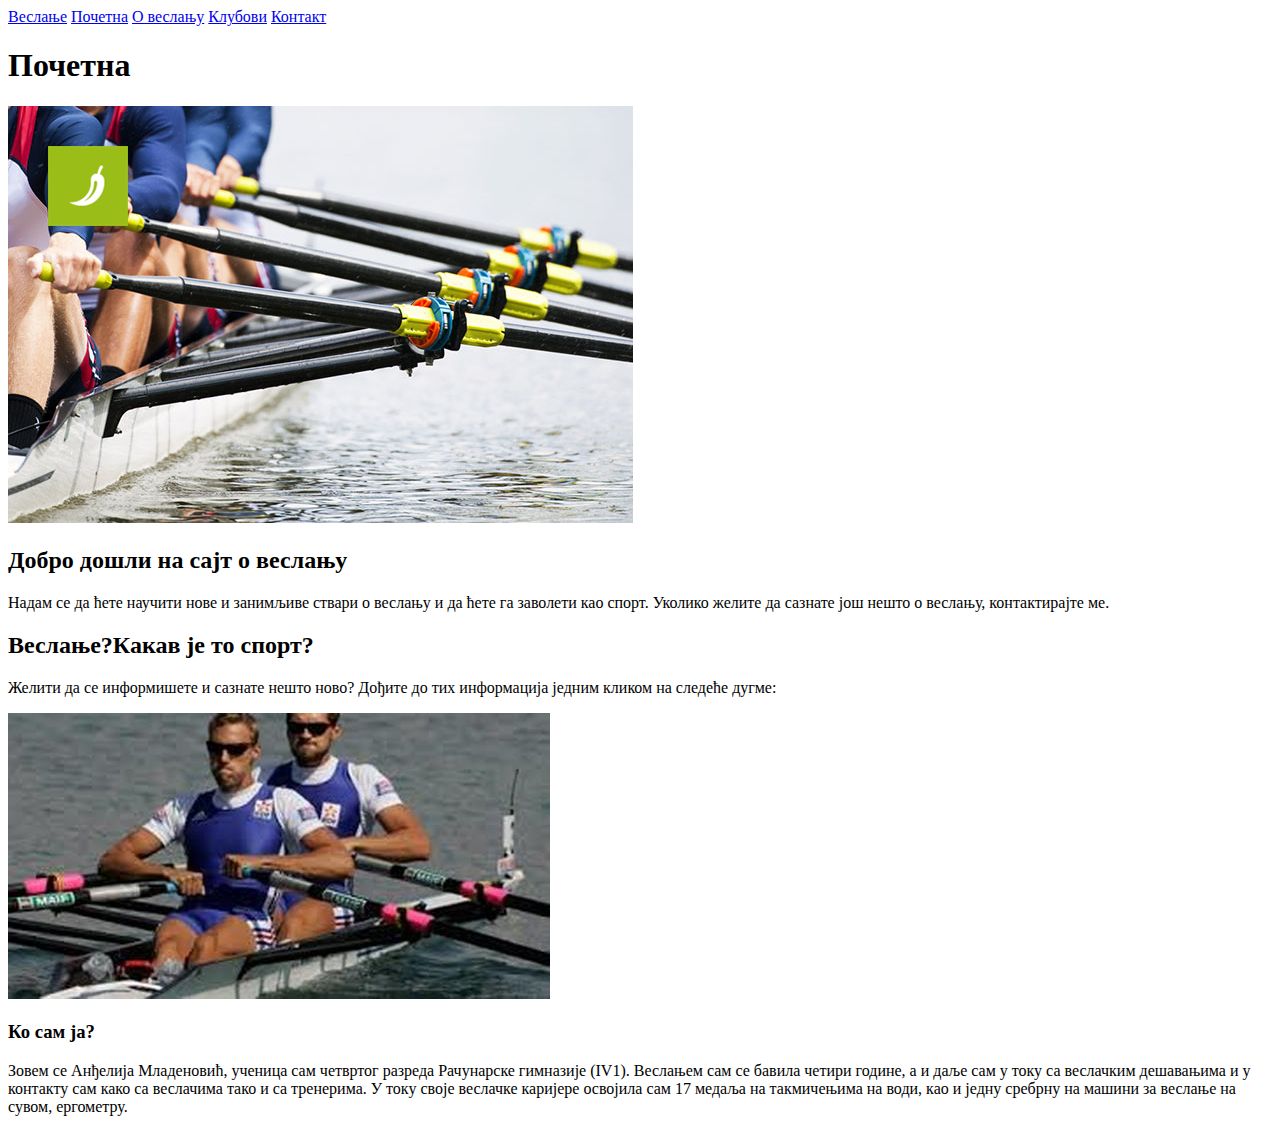
==== docs/index.html @ d4c6965b "docs" ====
<!DOCTYPE html>
<html lang="en">
<head>
    <meta charset="UTF-8">
    <meta name="viewport" content="width=device-width, initial-scale=1.0">
    <title>Document</title>
</head>
<body>
    <div > <!--kontejner, sadrzi sve-->
        <div class=meni>
            <a href="pocetna.html">Веслање</a>
            <a href="pocetna.html">Почетна</a>
            <a href="OVeslanju.html">О веслању</a>
            <a href="klubovi.html">Клубови</a>
            <a href="Kontakt.html">Контакт</a>
        </div>
        <div class=gornji>
            <h1>Почетна</h1>
            <img src=почетна.png alt="Ауслегери и весла четверца скул"/>
            <div class=preko_slike> 
                <h2>Добро дошли на сајт о веслању</h2>
                <p>Надам се да ћете научити нове и занимљиве ствари о веслању и да ћете 
                    га заволети као спорт. Уколико желите да сазнате још нешто о веслању, контактирајте ме.
                </p>
                <!--Dugme Udji na moj profil-->
            </div>
        </div>
        <div class=sadrzaj>
            <h2>Веслање?Какав је то спорт?</h2>
            <p>Желити да се информишете и сазнате нешто ново? Дођите до тих информација једним кликом на следеће дугме:</p>
            <!--Dugme Saznaj vise-->
            <img src=veslanje.jpg alt="Мушки дубл скул" />
        </div>
        <div class=donji>
            <h3>Ко сам ја?</h3>
            <p>Зовем се Анђелија Младеновић, ученица сам четвртог разреда Рачунарске гимназије (IV1). Веслањем сам се бавила четири године,
                 а и даље сам у току са веслачким дешавањима и у контакту сам како са веслачима тако и са тренерима. У току своје веслачке 
                 каријере освојила сам 17 медаља на такмичењима на води, као и једну сребрну на машини за веслање на сувом, ергометру.
            </p>
        </div>
    </div>
</body>
</html>
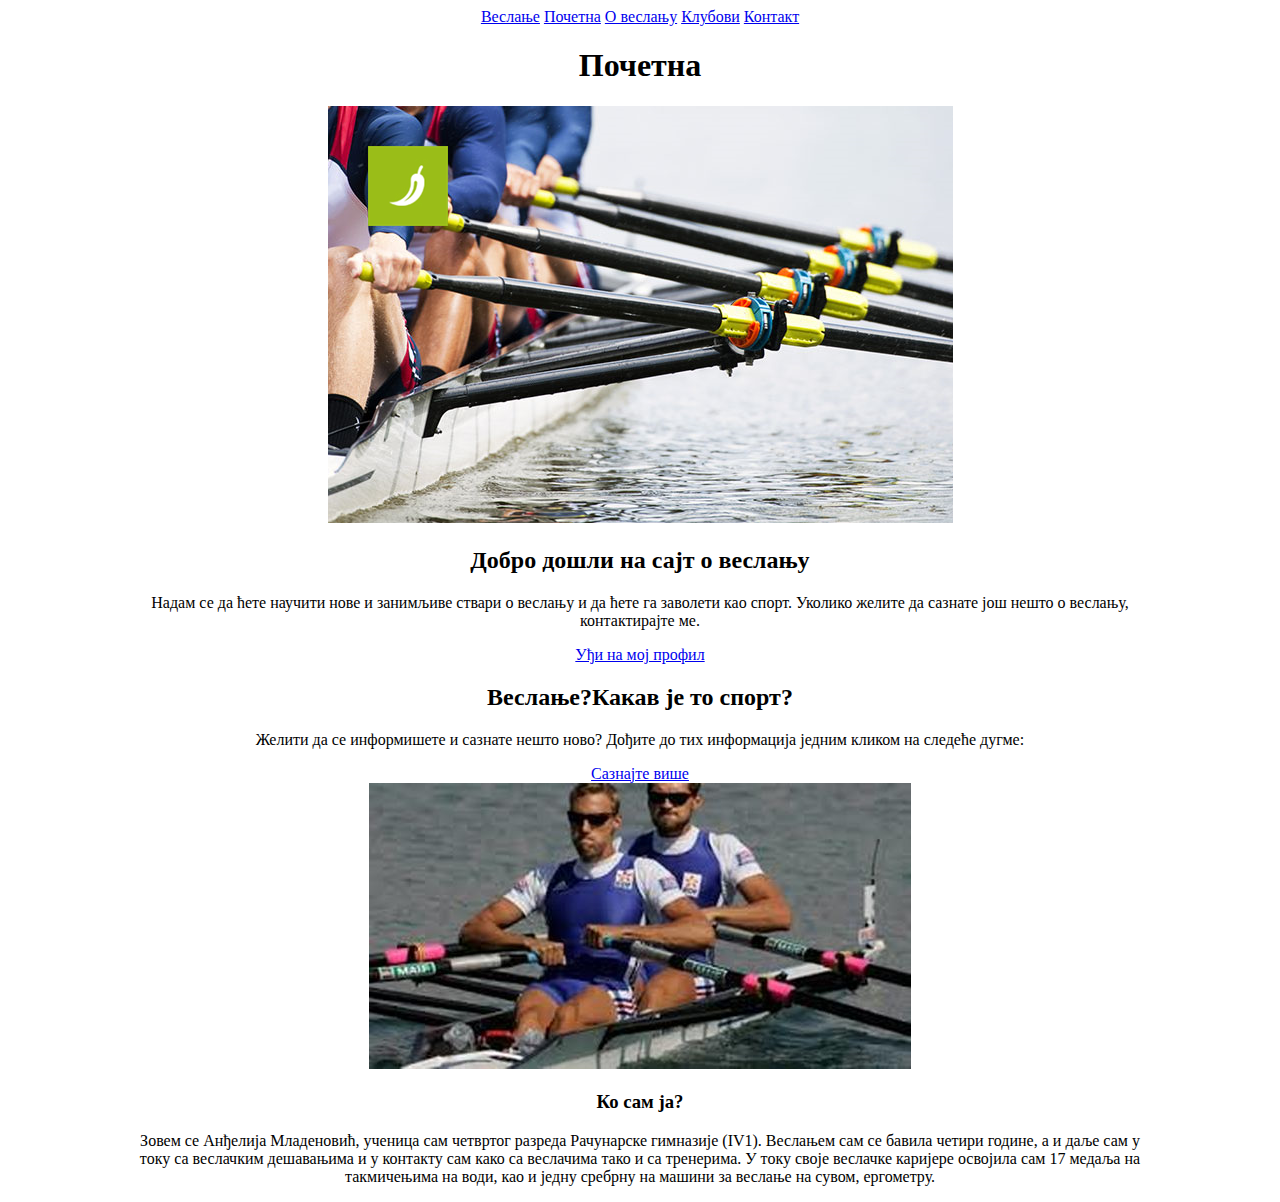
==== commit df9c0dbe: "Dugmici i pocetak css-a" ====
--- a/docs/index.html
+++ b/docs/index.html
@@ -4,17 +4,23 @@
     <meta charset="UTF-8">
     <meta name="viewport" content="width=device-width, initial-scale=1.0">
     <title>Document</title>
+    <!-- CSS -->
+    <link rel="stylesheet" href="https://cdn.jsdelivr.net/npm/bootstrap@4.5.3/dist/css/bootstrap.min.css" integrity="sha384-TX8t27EcRE3e/ihU7zmQxVncDAy5uIKz4rEkgIXeMed4M0jlfIDPvg6uqKI2xXr2" crossorigin="anonymous">
+    <link rel="stylesheet" href="stilizovanje.css">
+    <!-- jQuery and JS bundle w/ Popper.js -->
+    <script src="https://code.jquery.com/jquery-3.5.1.slim.min.js" integrity="sha384-DfXdz2htPH0lsSSs5nCTpuj/zy4C+OGpamoFVy38MVBnE+IbbVYUew+OrCXaRkfj" crossorigin="anonymous"></script>
+    <script src="https://cdn.jsdelivr.net/npm/bootstrap@4.5.3/dist/js/bootstrap.bundle.min.js" integrity="sha384-ho+j7jyWK8fNQe+A12Hb8AhRq26LrZ/JpcUGGOn+Y7RsweNrtN/tE3MoK7ZeZDyx" crossorigin="anonymous"></script>
 </head>
 <body>
-    <div > <!--kontejner, sadrzi sve-->
+    <div class="container"> <!--kontejner, sadrzi sve-->
         <div class=meni>
-            <a href="pocetna.html">Веслање</a>
-            <a href="pocetna.html">Почетна</a>
+            <a href="index.html">Веслање</a>
+            <a href="index.html">Почетна</a>
             <a href="OVeslanju.html">О веслању</a>
             <a href="klubovi.html">Клубови</a>
             <a href="Kontakt.html">Контакт</a>
         </div>
-        <div class=gornji>
+        <div class="jumbotron text-center">
             <h1>Почетна</h1>
             <img src=почетна.png alt="Ауслегери и весла четверца скул"/>
             <div class=preko_slike> 
@@ -23,13 +29,21 @@
                     га заволети као спорт. Уколико желите да сазнате још нешто о веслању, контактирајте ме.
                 </p>
                 <!--Dugme Udji na moj profil-->
+                <a href="https://www.facebook.com/andjelija.mladenovic.5/" class="btn btn-info" role="button">Уђи на мој профил</a>
             </div>
         </div>
         <div class=sadrzaj>
             <h2>Веслање?Какав је то спорт?</h2>
-            <p>Желити да се информишете и сазнате нешто ново? Дођите до тих информација једним кликом на следеће дугме:</p>
-            <!--Dugme Saznaj vise-->
-            <img src=veslanje.jpg alt="Мушки дубл скул" />
+            <div class="row">
+                <div class="col-sm-6">
+                    <p>Желити да се информишете и сазнате нешто ново? Дођите до тих информација једним кликом на следеће дугме:</p>
+                    <!--Dugme Saznaj vise-->
+                    <a href="OVeslanju.html" class="btn btn-info" role="button">Сазнајте више</a>
+                </div>
+                <div class="col-sm-6">
+                    <img src=veslanje.jpg alt="Мушки дубл скул" />
+                </div>
+            </div>
         </div>
         <div class=donji>
             <h3>Ко сам ја?</h3>
--- a/docs/stilizovanje.css
+++ b/docs/stilizovanje.css
@@ -0,0 +1,6 @@
+.container{
+    text-align: center;
+    width: 80%;
+    margin-left: auto;
+    margin-right: auto;
+}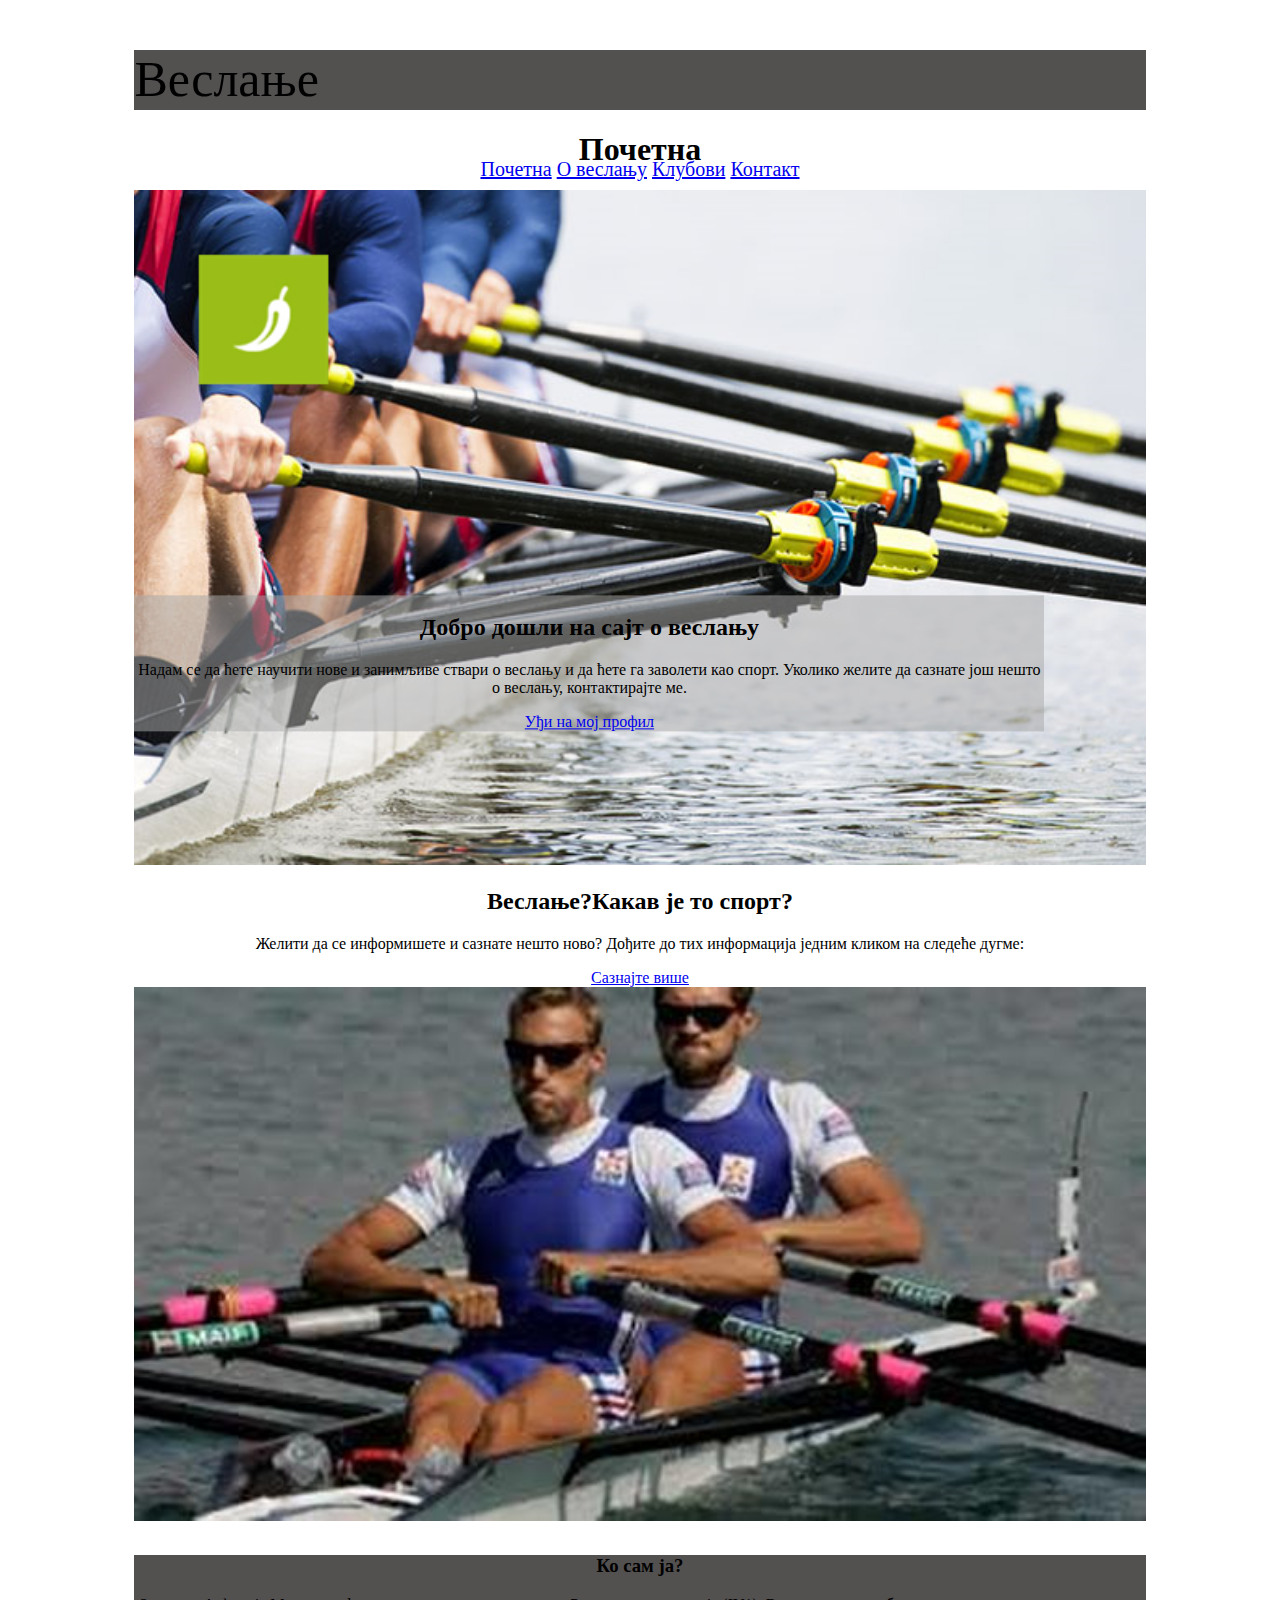
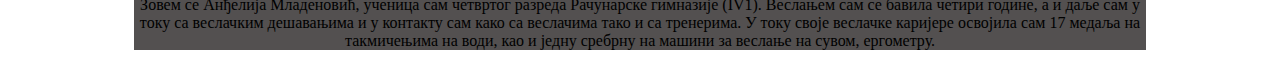
==== commit e4205964: "Sve uradjeno sem mape" ====
--- a/docs/index.html
+++ b/docs/index.html
@@ -10,15 +10,22 @@
     <!-- jQuery and JS bundle w/ Popper.js -->
     <script src="https://code.jquery.com/jquery-3.5.1.slim.min.js" integrity="sha384-DfXdz2htPH0lsSSs5nCTpuj/zy4C+OGpamoFVy38MVBnE+IbbVYUew+OrCXaRkfj" crossorigin="anonymous"></script>
     <script src="https://cdn.jsdelivr.net/npm/bootstrap@4.5.3/dist/js/bootstrap.bundle.min.js" integrity="sha384-ho+j7jyWK8fNQe+A12Hb8AhRq26LrZ/JpcUGGOn+Y7RsweNrtN/tE3MoK7ZeZDyx" crossorigin="anonymous"></script>
+    
 </head>
 <body>
     <div class="container"> <!--kontejner, sadrzi sve-->
         <div class=meni>
-            <a href="index.html">Веслање</a>
-            <a href="index.html">Почетна</a>
-            <a href="OVeslanju.html">О веслању</a>
-            <a href="klubovi.html">Клубови</a>
-            <a href="Kontakt.html">Контакт</a>
+            <div class="row">
+                <div class="col-sm-6" >
+                    <p style="font-size: 50px; text-align: left;">Веслање</p>
+                </div>
+                <div class="col-sm-6"style="margin-top: 15px; margin-bottom: 15px;">
+                    <a href="index.html">Почетна</a>
+                    <a href="OVeslanju.html">О веслању</a>
+                    <a href="klubovi.html">Клубови</a>
+                    <a href="Kontakt.html">Контакт</a>
+                </div>
+            </div>
         </div>
         <div class="jumbotron text-center">
             <h1>Почетна</h1>
@@ -34,23 +41,29 @@
         </div>
         <div class=sadrzaj>
             <h2>Веслање?Какав је то спорт?</h2>
-            <div class="row">
+            <div class="row" style="margin-bottom: 30px;">
                 <div class="col-sm-6">
                     <p>Желити да се информишете и сазнате нешто ново? Дођите до тих информација једним кликом на следеће дугме:</p>
                     <!--Dugme Saznaj vise-->
                     <a href="OVeslanju.html" class="btn btn-info" role="button">Сазнајте више</a>
                 </div>
                 <div class="col-sm-6">
-                    <img src=veslanje.jpg alt="Мушки дубл скул" />
+                    <img src=veslanje.jpg alt="Мушки дубл скул" style="width: 100%; opacity: 1;"/>
                 </div>
             </div>
         </div>
         <div class=donji>
-            <h3>Ко сам ја?</h3>
-            <p>Зовем се Анђелија Младеновић, ученица сам четвртог разреда Рачунарске гимназије (IV1). Веслањем сам се бавила четири године,
-                 а и даље сам у току са веслачким дешавањима и у контакту сам како са веслачима тако и са тренерима. У току своје веслачке 
-                 каријере освојила сам 17 медаља на такмичењима на води, као и једну сребрну на машини за веслање на сувом, ергометру.
-            </p>
+            <div class="row">
+                <div class="col-sm-6">
+                    <h3>Ко сам ја?</h3>
+                </div>
+                <div class="col-sm-6">
+                    <p>Зовем се Анђелија Младеновић, ученица сам четвртог разреда Рачунарске гимназије (IV1). Веслањем сам се бавила четири године,
+                        а и даље сам у току са веслачким дешавањима и у контакту сам како са веслачима тако и са тренерима. У току своје веслачке 
+                        каријере освојила сам 17 медаља на такмичењима на води, као и једну сребрну на машини за веслање на сувом, ергометру.
+                    </p>
+                </div>
+            </div>
         </div>
     </div>
 </body>
--- a/docs/stilizovanje.css
+++ b/docs/stilizovanje.css
@@ -1,6 +1,29 @@
 .container{
+    position: relative;
     text-align: center;
     width: 80%;
     margin-left: auto;
     margin-right: auto;
+}
+img{
+    width: 100%;
+    height: auto;
+}
+.meni{
+    background-color: rgb(83, 80, 80);
+    height: 60px;
+    font-size: 20px;
+}
+.donji{
+    background-color: rgb(83, 80, 80);
+}
+.col-sm-6{
+    margin-bottom: auto;
+}
+.preko_slike{
+    position: absolute;
+    transform: translate(0%, -200%);
+    width: 90%;
+    background-color: rgba(169, 169, 169, 0.527);
+    text-align: center;
 }